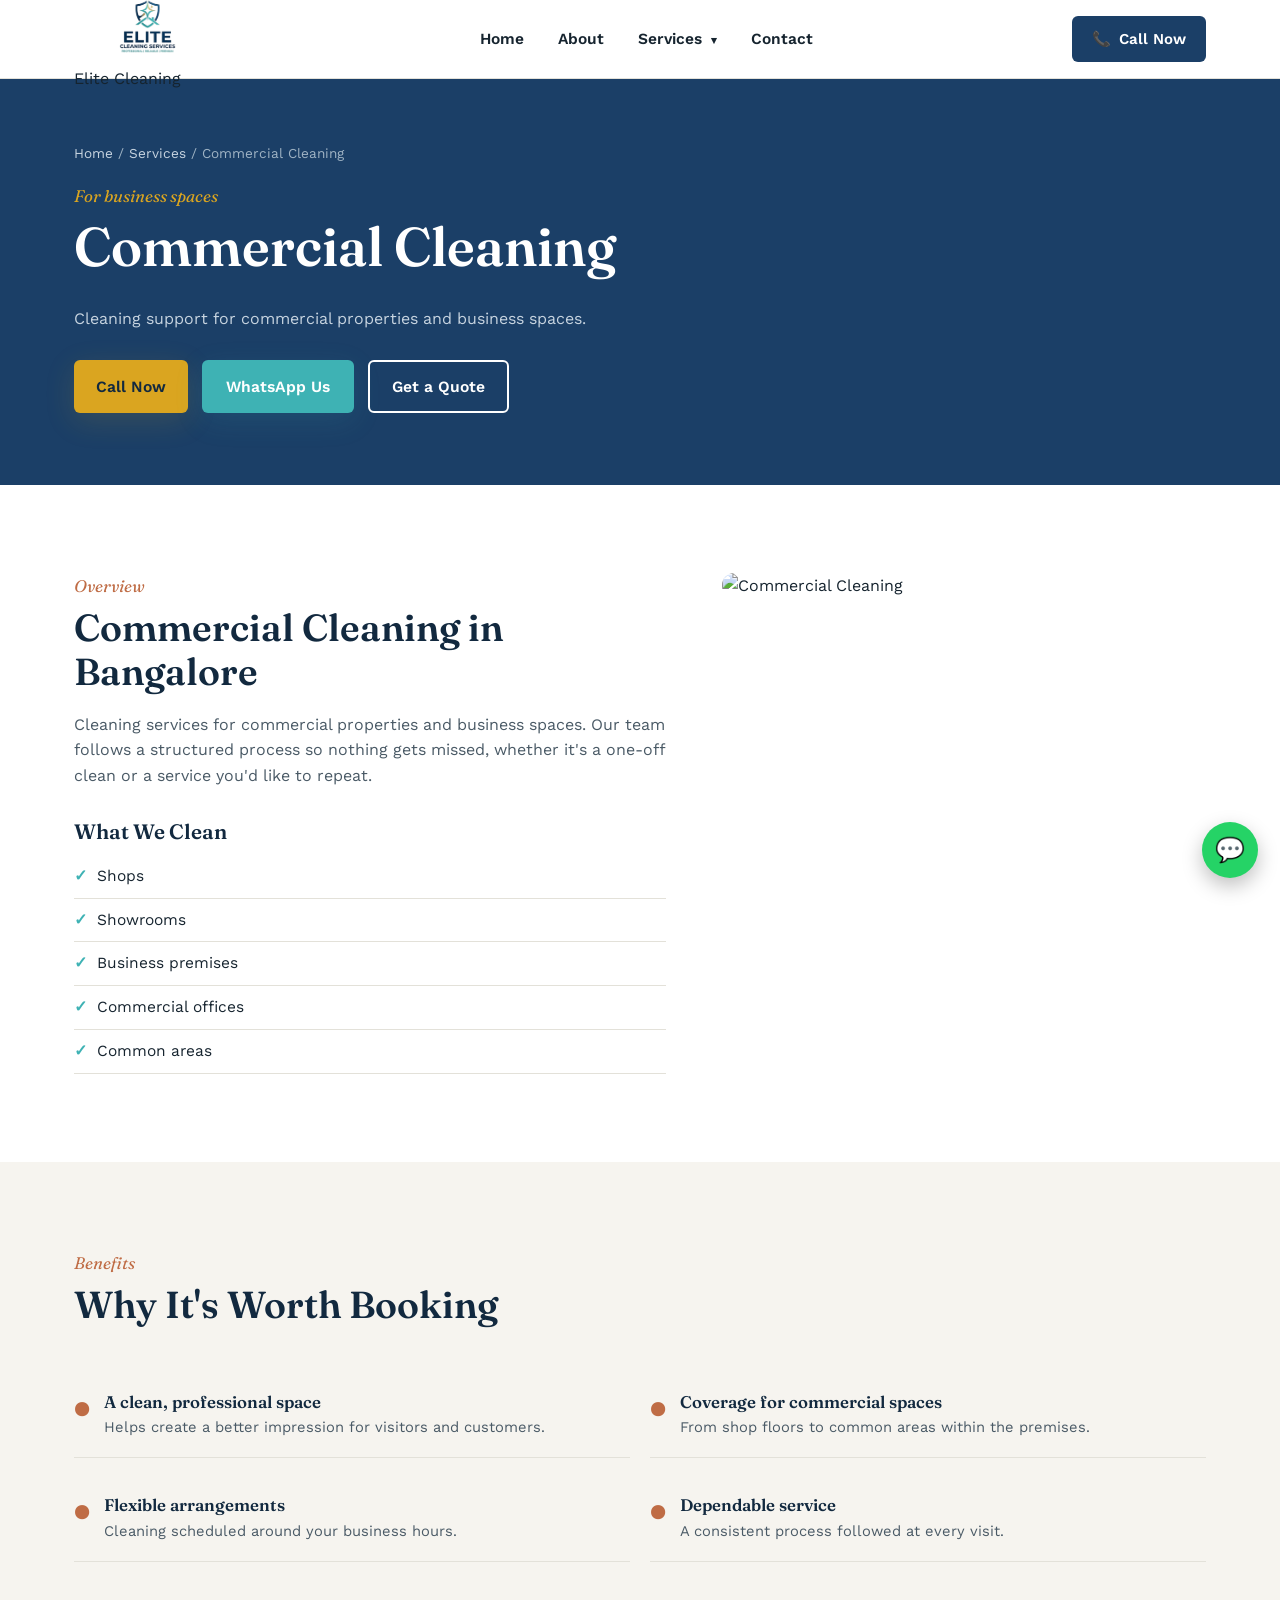
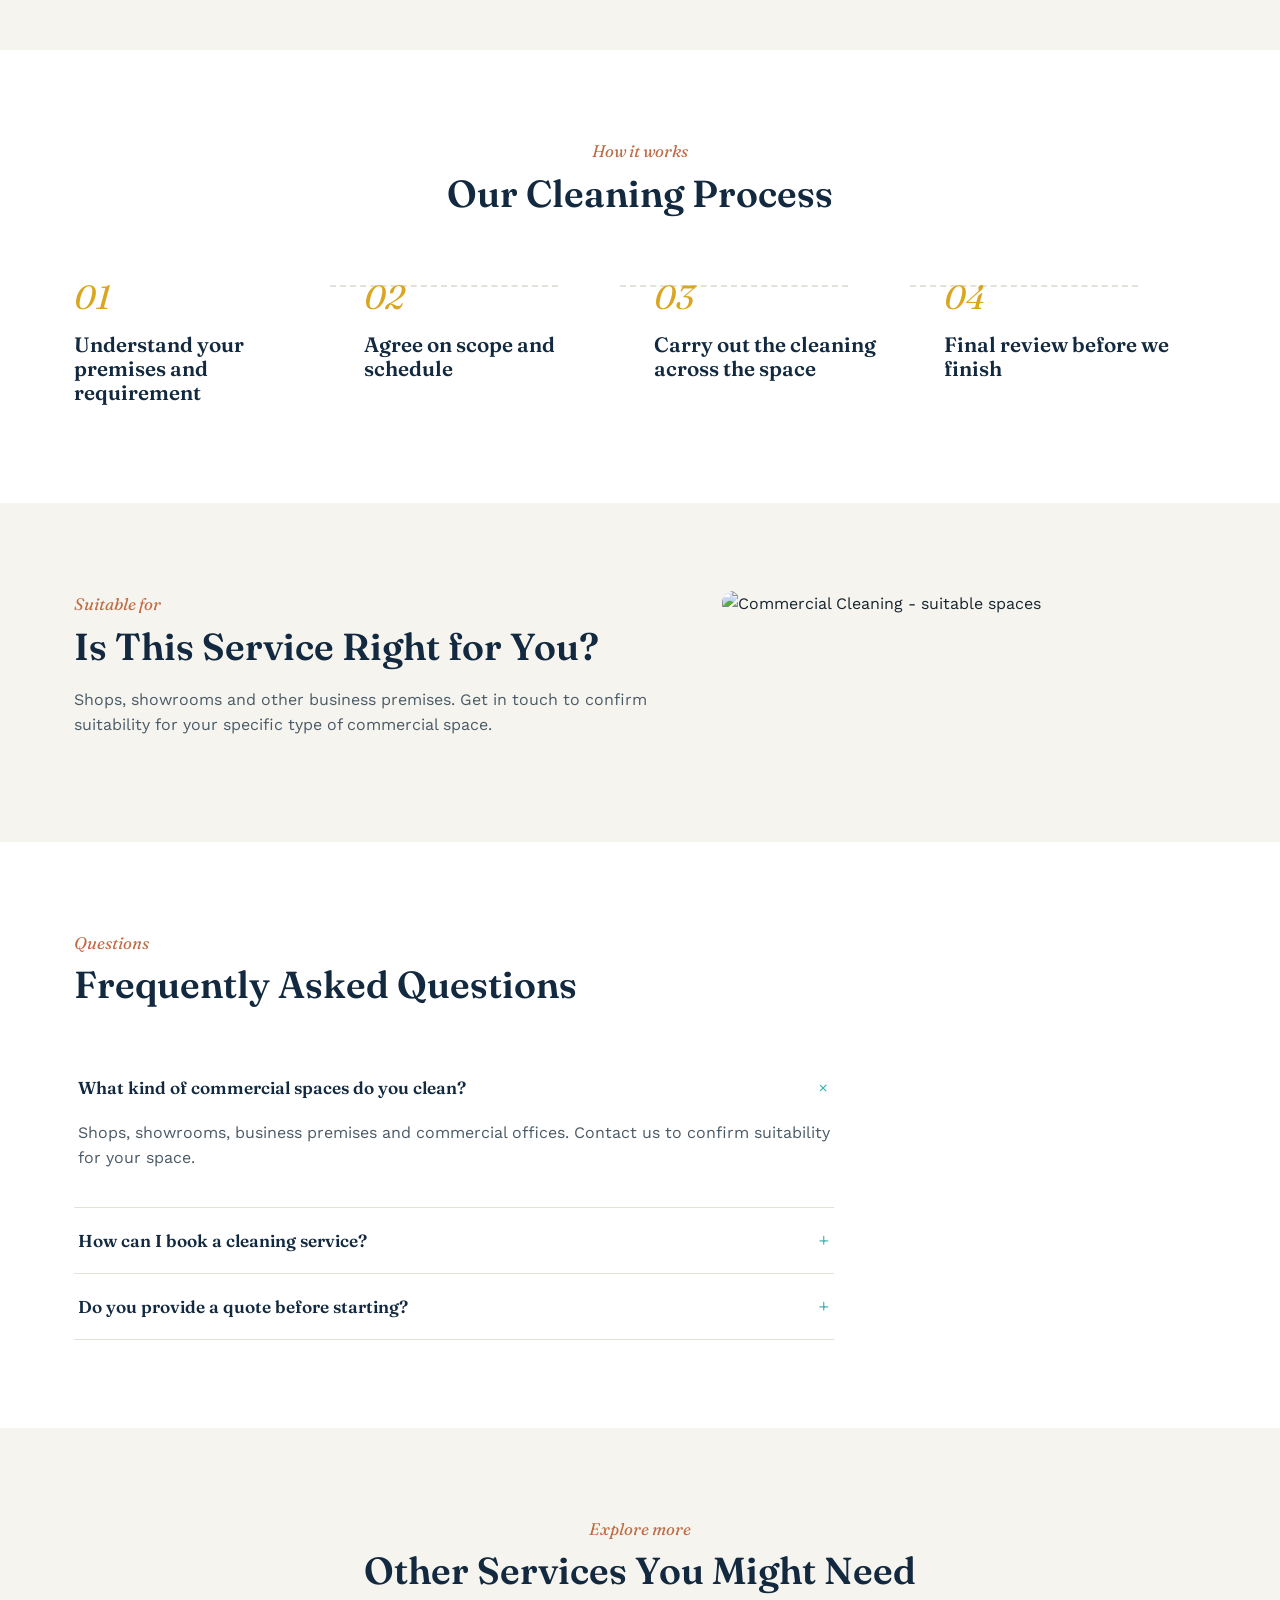
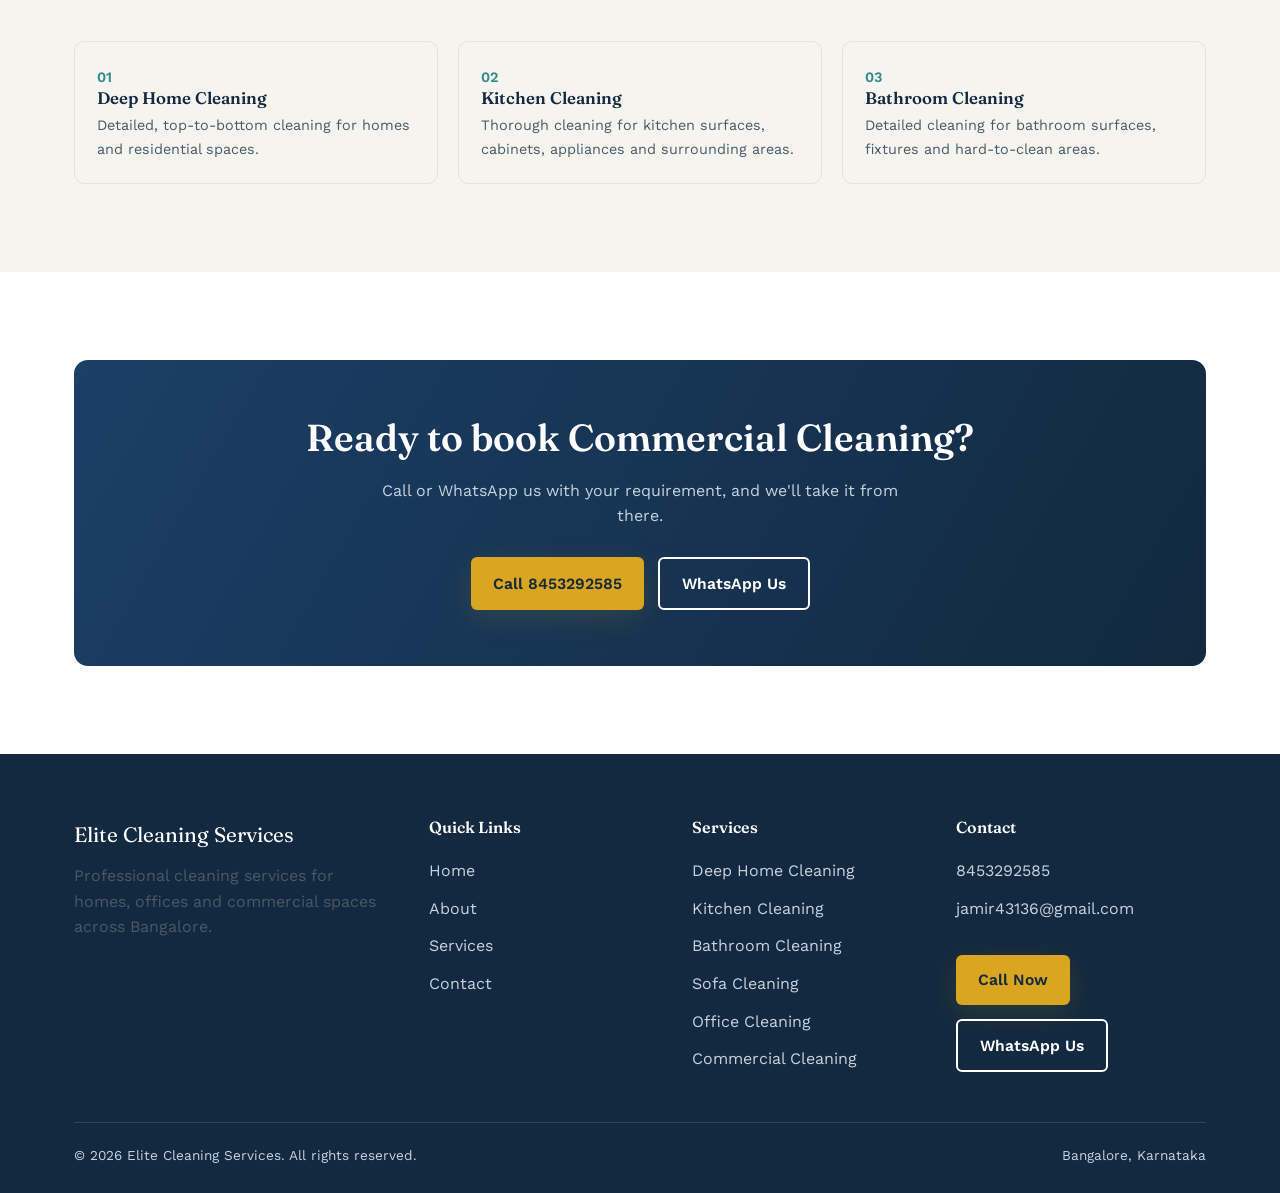
==== commercial-cleaning.html @ a2ab6a8f "Add Elite Cleaning Services website" ====
<!DOCTYPE html>
<html lang="en">
<head>
<meta charset="UTF-8">
  <meta name="viewport" content="width=device-width, initial-scale=1.0">
  <title>Commercial Cleaning in Bangalore | Elite Cleaning Services</title>
  <meta name="description" content="Cleaning services for commercial properties and business spaces. Professional commercial cleaning across Bangalore from Elite Cleaning Services. Call or WhatsApp for a quote.">
  <link rel="canonical" href="https://www.elitecleaningservices.in/commercial-cleaning.html">
  <meta property="og:title" content="Commercial Cleaning in Bangalore | Elite Cleaning Services">
  <meta property="og:description" content="Cleaning services for commercial properties and business spaces. Professional commercial cleaning across Bangalore from Elite Cleaning Services. Call or WhatsApp for a quote.">
  <meta property="og:type" content="website">
  <meta property="og:url" content="https://www.elitecleaningservices.in/commercial-cleaning.html">
  <meta property="og:image" content="images/logo.png">
  <link rel="icon" href="images/logo.png">
  <link rel="preconnect" href="https://fonts.googleapis.com">
  <link rel="preconnect" href="https://fonts.gstatic.com" crossorigin>
  <link href="https://fonts.googleapis.com/css2?family=Fraunces:ital,wght@0,500;0,600;1,500&family=Work+Sans:wght@400;500;600;700&display=swap" rel="stylesheet">
  <link rel="stylesheet" href="css/style.css">
  <script type="application/ld+json">
  {
    "@context": "https://schema.org",
    "@type": "Service",
    "serviceType": "Commercial Cleaning",
    "provider": {
      "@type": "LocalBusiness",
      "name": "Elite Cleaning Services",
      "telephone": "+918453292585"
    },
    "areaServed": "Bangalore, Karnataka",
    "description": "Cleaning services for commercial properties and business spaces."
  }
  </script>
</head>
<body>
  <a href="#main" class="skip-link">Skip to content</a>
  <header class="site-header">
    <div class="container nav">
      <a href="index.html" class="nav-logo">
        <img src="images/logo.png" alt="Elite Cleaning Services logo">
        <span>Elite Cleaning</span>
      </a>
      <ul class="nav-links" id="navLinks">
        <li><a href="index.html">Home</a></li>
        <li><a href="about.html">About</a></li>
        <li class="has-dropdown">
          <a href="services.html">Services <span class="dropdown-caret">▾</span></a>
          <ul class="dropdown">
            <li><a href="deep-home-cleaning.html">Deep Home Cleaning</a></li>
            <li><a href="kitchen-cleaning.html">Kitchen Cleaning</a></li>
            <li><a href="bathroom-cleaning.html">Bathroom Cleaning</a></li>
            <li><a href="sofa-cleaning.html">Sofa Cleaning</a></li>
            <li><a href="office-cleaning.html">Office Cleaning</a></li>
            <li><a href="commercial-cleaning.html">Commercial Cleaning</a></li>
          </ul>
        </li>
        <li><a href="contact.html">Contact</a></li>
      </ul>
      <div class="nav-cta">
        <a href="tel:8453292585" class="nav-call"><span>📞</span> Call Now</a>
      </div>
      <button class="hamburger" id="hamburgerBtn" aria-label="Toggle menu" aria-expanded="false">
        <span></span><span></span><span></span>
      </button>
    </div>
  </header>
  <main id="main">
    <section class="service-hero">
      <div class="container">
        <div class="breadcrumb"><a href="index.html">Home</a> / <a href="services.html">Services</a> / Commercial Cleaning</div>
        <span class="eyebrow">For business spaces</span>
        <h1>Commercial Cleaning</h1>
        <p>Cleaning support for commercial properties and business spaces.</p>
        <div class="cta-row">
          <a href="tel:8453292585" class="btn btn-primary">Call Now</a>
          <a href="https://wa.me/918453292585?text=Hello%20Elite%20Cleaning%20Services%2C%20I%20would%20like%20to%20enquire%20about%20your%20cleaning%20services." class="btn btn-secondary" target="_blank" rel="noopener">WhatsApp Us</a>
          <a href="contact.html" class="btn btn-outline">Get a Quote</a>
        </div>
      </div>
    </section>

    <section class="section">
      <div class="container two-col">
      <div>
          <span class="eyebrow">Overview</span>
          <h2>Commercial Cleaning in Bangalore</h2>
          <p>Cleaning services for commercial properties and business spaces. Our team follows a structured process so nothing gets missed, whether it's a one-off clean or a service you'd like to repeat.</p>
          <h3 style="margin-top:32px;">What We Clean</h3>
          <ul class="check-list"><li>Shops</li><li>Showrooms</li><li>Business premises</li><li>Commercial offices</li><li>Common areas</li>
          </ul>
        </div>
        <div><img src="images/home/07.jpg" alt="Commercial Cleaning" class="page-hero-img" loading="lazy"></div>
      </div>
    </section>

    <section class="section section--cream">
      <div class="container">
        <div class="section-head">
          <span class="eyebrow">Benefits</span>
          <h2>Why It's Worth Booking</h2>
        </div>
        <div class="benefit-grid">
          <div class="benefit-item">
            <span class="icon">●</span>
            <div><h3 style="font-size:1.05rem;margin-bottom:4px;">A clean, professional space</h3><p style="margin:0;font-size:.92rem;">Helps create a better impression for visitors and customers.</p></div>
          </div>
          <div class="benefit-item">
            <span class="icon">●</span>
            <div><h3 style="font-size:1.05rem;margin-bottom:4px;">Coverage for commercial spaces</h3><p style="margin:0;font-size:.92rem;">From shop floors to common areas within the premises.</p></div>
          </div>
          <div class="benefit-item">
            <span class="icon">●</span>
            <div><h3 style="font-size:1.05rem;margin-bottom:4px;">Flexible arrangements</h3><p style="margin:0;font-size:.92rem;">Cleaning scheduled around your business hours.</p></div>
          </div>
          <div class="benefit-item">
            <span class="icon">●</span>
            <div><h3 style="font-size:1.05rem;margin-bottom:4px;">Dependable service</h3><p style="margin:0;font-size:.92rem;">A consistent process followed at every visit.</p></div>
          </div>
        </div>
      </div>
    </section>

    <section class="section">
      <div class="container">
        <div class="section-head center">
          <span class="eyebrow">How it works</span>
          <h2>Our Cleaning Process</h2>
        </div>
        <div class="process-row">
        <div class="process-step">
          <span class="step-num">01</span>
          <h3>Understand your premises and requirement</h3>
        </div>
        <div class="process-step">
          <span class="step-num">02</span>
          <h3>Agree on scope and schedule</h3>
        </div>
        <div class="process-step">
          <span class="step-num">03</span>
          <h3>Carry out the cleaning across the space</h3>
        </div>
        <div class="process-step">
          <span class="step-num">04</span>
          <h3>Final review before we finish</h3>
        </div>
        </div>
      </div>
    </section>

    <section class="section section--cream">
      <div class="container two-col">
        <div>
          <span class="eyebrow">Suitable for</span>
          <h2>Is This Service Right for You?</h2>
          <p>Shops, showrooms and other business premises. Get in touch to confirm suitability for your specific type of commercial space.</p>
        </div>
        <div><img src="images/home/07.jpg" alt="Commercial Cleaning - suitable spaces" class="page-hero-img" loading="lazy"></div>
      </div>
    </section>

    <section class="section">
      <div class="container">
        <div class="section-head">
          <span class="eyebrow">Questions</span>
          <h2>Frequently Asked Questions</h2>
        </div>
        <div class="faq">
        <div class="faq-item open">
          <button class="faq-q">What kind of commercial spaces do you clean? <span class="plus">+</span></button>
          <div class="faq-a"><p>Shops, showrooms, business premises and commercial offices. Contact us to confirm suitability for your space.</p></div>
        </div>
        <div class="faq-item">
          <button class="faq-q">How can I book a cleaning service? <span class="plus">+</span></button>
          <div class="faq-a"><p>Call us at 8453292585 or message us on WhatsApp with your requirement.</p></div>
        </div>
        <div class="faq-item">
          <button class="faq-q">Do you provide a quote before starting? <span class="plus">+</span></button>
          <div class="faq-a"><p>Yes — share your requirement and our team will get back to you with details.</p></div>
        </div>
      </div>
      </div>
    </section>

    <section class="section section--cream">
      <div class="container">
        <div class="section-head center">
          <span class="eyebrow">Explore more</span>
          <h2>Other Services You Might Need</h2>
        </div>
        <div class="related-services">
        <a href="deep-home-cleaning.html" class="related-card">
          <span>01</span>
          <h3>Deep Home Cleaning</h3>
          <p style="margin:0;font-size:.9rem;">Detailed, top-to-bottom cleaning for homes and residential spaces.</p>
        </a>
        <a href="kitchen-cleaning.html" class="related-card">
          <span>02</span>
          <h3>Kitchen Cleaning</h3>
          <p style="margin:0;font-size:.9rem;">Thorough cleaning for kitchen surfaces, cabinets, appliances and surrounding areas.</p>
        </a>
        <a href="bathroom-cleaning.html" class="related-card">
          <span>03</span>
          <h3>Bathroom Cleaning</h3>
          <p style="margin:0;font-size:.9rem;">Detailed cleaning for bathroom surfaces, fixtures and hard-to-clean areas.</p>
        </a>
        </div>
      </div>
    </section>

    <section class="section">
      <div class="container">
        <div class="cta-banner">
          <h2>Ready to book Commercial Cleaning?</h2>
          <p>Call or WhatsApp us with your requirement, and we'll take it from there.</p>
          <div class="cta-row">
            <a href="tel:8453292585" class="btn btn-primary">Call 8453292585</a>
            <a href="https://wa.me/918453292585?text=Hello%20Elite%20Cleaning%20Services%2C%20I%20would%20like%20to%20enquire%20about%20your%20cleaning%20services." class="btn btn-outline" target="_blank" rel="noopener">WhatsApp Us</a>
          </div>
        </div>
      </div>
    </section>

  </main>
  <footer class="site-footer">
    <div class="container">
      <div class="footer-grid">
        <div>
          <div class="footer-logo">Elite Cleaning Services</div>
          <p>Professional cleaning services for homes, offices and commercial spaces across Bangalore.</p>
        </div>
        <div>
          <h4>Quick Links</h4>
          <ul>
            <li><a href="index.html">Home</a></li>
            <li><a href="about.html">About</a></li>
            <li><a href="services.html">Services</a></li>
            <li><a href="contact.html">Contact</a></li>
          </ul>
        </div>
        <div>
          <h4>Services</h4>
          <ul>
            <li><a href="deep-home-cleaning.html">Deep Home Cleaning</a></li>
            <li><a href="kitchen-cleaning.html">Kitchen Cleaning</a></li>
            <li><a href="bathroom-cleaning.html">Bathroom Cleaning</a></li>
            <li><a href="sofa-cleaning.html">Sofa Cleaning</a></li>
            <li><a href="office-cleaning.html">Office Cleaning</a></li>
            <li><a href="commercial-cleaning.html">Commercial Cleaning</a></li>
          </ul>
        </div>
        <div>
          <h4>Contact</h4>
          <ul>
            <li><a href="tel:8453292585">8453292585</a></li>
            <li><a href="mailto:jamir43136@gmail.com">jamir43136@gmail.com</a></li>
          </ul>
          <div class="cta-row">
            <a href="tel:8453292585" class="btn btn-primary">Call Now</a>
            <a href="https://wa.me/918453292585?text=Hello%20Elite%20Cleaning%20Services%2C%20I%20would%20like%20to%20enquire%20about%20your%20cleaning%20services." class="btn btn-outline" target="_blank" rel="noopener">WhatsApp Us</a>
          </div>
        </div>
      </div>
      <div class="footer-bottom">
        <span>&copy; 2026 Elite Cleaning Services. All rights reserved.</span>
        <span>Bangalore, Karnataka</span>
      </div>
    </div>
  </footer>
  <div class="enquiry-overlay" id="enquiryPopup">
    <div class="enquiry-modal">
      <button class="close-modal" aria-label="Close">&times;</button>
      <h3>Need Professional Cleaning?</h3>
      <p>Contact Elite Cleaning Services today.</p>
      <div class="cta-row">
        <a href="tel:8453292585" class="btn btn-primary">Call Now</a>
        <a href="https://wa.me/918453292585?text=Hello%20Elite%20Cleaning%20Services%2C%20I%20would%20like%20to%20enquire%20about%20your%20cleaning%20services." class="btn btn-secondary" target="_blank" rel="noopener">WhatsApp Us</a>
      </div>
    </div>
  </div>
  <a href="https://wa.me/918453292585?text=Hello%20Elite%20Cleaning%20Services%2C%20I%20would%20like%20to%20enquire%20about%20your%20cleaning%20services." class="fab-whatsapp" target="_blank" rel="noopener" aria-label="Chat on WhatsApp">💬</a>
  <div class="mobile-cta-bar">
    <a href="tel:8453292585" class="call">📞 Call Now</a>
    <a href="https://wa.me/918453292585?text=Hello%20Elite%20Cleaning%20Services%2C%20I%20would%20like%20to%20enquire%20about%20your%20cleaning%20services." class="wa" target="_blank" rel="noopener">💬 WhatsApp</a>
  </div>
  <script src="js/script.js" defer></script>
</body>
</html>
---- css/style.css ----
/* ==========================================================================
   Elite Cleaning Services — Design System
   ========================================================================== */

:root{
  --navy:        #1B3F67;
  --navy-deep:   #12293F;
  --teal:        #3EB2B4;
  --teal-deep:   #2E8B8D;
  --gold:        #DAA520;
  --terracotta:  #BF6C45;
  --cream:       #F6F4EF;
  --white:       #FFFFFF;
  --ink:         #16242F;
  --ink-soft:    #4A5A66;
  --line:        #E3E1D9;

  --font-display: 'Fraunces', Georgia, serif;
  --font-body: 'Work Sans', -apple-system, BlinkMacSystemFont, sans-serif;

  --container: 1180px;
  --radius: 6px;
  --shadow: 0 12px 28px -12px rgba(18,41,63,0.22);
}

*,*::before,*::after{ box-sizing:border-box; }
html{ scroll-behavior:smooth; }
body{
  margin:0;
  font-family:var(--font-body);
  color:var(--ink);
  background:var(--white);
  line-height:1.6;
  font-size:16px;
  -webkit-font-smoothing:antialiased;
}
img{ max-width:100%; display:block; }
a{ color:inherit; text-decoration:none; }
ul{ margin:0; padding:0; list-style:none; }
button{ font-family:inherit; cursor:pointer; }

h1,h2,h3,h4{
  font-family:var(--font-display);
  color:var(--navy-deep);
  line-height:1.15;
  margin:0 0 .5em;
  font-weight:600;
}
h1{ font-size:clamp(2.1rem, 4.4vw, 3.4rem); }
h2{ font-size:clamp(1.7rem, 3vw, 2.35rem); }
h3{ font-size:1.3rem; }
p{ margin:0 0 1em; color:var(--ink-soft); }

.container{ max-width:var(--container); margin:0 auto; padding:0 24px; }
.section{ padding:88px 0; }
.section--tight{ padding:56px 0; }
.section--cream{ background:var(--cream); }
.section--navy{ background:var(--navy); color:var(--white); }
.section--navy h2, .section--navy h3{ color:var(--white); }
.section--navy p{ color:#C7D4E0; }

.eyebrow{
  display:inline-block;
  color:var(--terracotta);
  font-family:var(--font-display);
  font-style:italic;
  font-size:1.05rem;
  margin-bottom:.4em;
}

.section-head{ max-width:640px; margin-bottom:48px; }
.section-head.center{ margin-left:auto; margin-right:auto; text-align:center; }

/* Buttons */
.btn{
  display:inline-flex; align-items:center; justify-content:center; gap:8px;
  padding:14px 28px;
  border-radius:var(--radius);
  font-weight:600;
  font-size:.98rem;
  border:2px solid transparent;
  transition:transform .18s ease, background .18s ease, border-color .18s ease, color .18s ease;
}
.btn:active{ transform:translateY(1px); }
.btn-primary{ background:var(--gold); color:var(--navy-deep); }
.btn-primary:hover{ background:#c6941c; }
.btn-secondary{ background:var(--teal); color:var(--white); }
.btn-secondary:hover{ background:var(--teal-deep); }
.btn-outline{ background:transparent; border-color:var(--white); color:var(--white); }
.btn-outline:hover{ background:rgba(255,255,255,.12); }
.btn-outline-navy{ background:transparent; border-color:var(--navy); color:var(--navy); }
.btn-outline-navy:hover{ background:var(--navy); color:var(--white); }
.btn-ghost{ background:transparent; color:var(--navy); text-decoration:underline; text-underline-offset:4px; padding:14px 6px; }

.cta-row{ display:flex; flex-wrap:wrap; gap:14px; margin-top:28px; }

/* ==========================================================================
   Header / Nav
   ========================================================================== */
.site-header{
  position:sticky; top:0; z-index:500;
  background:rgba(255,255,255,.96);
  backdrop-filter:blur(6px);
  border-bottom:1px solid var(--line);
}
.nav{
  display:flex; align-items:center; justify-content:space-between;
  height:78px;
}
.nav-logo img{ height: 80px; width:auto; }
.nav-links{ display:flex; align-items:center; gap:34px; }
.nav-links > li > a{
  font-weight:600; font-size:.97rem; color:var(--ink); position:relative; padding:8px 0;
}
.nav-links > li > a:hover{ color:var(--teal-deep); }
.nav-cta{ display:flex; align-items:center; gap:12px; }
.nav-call{
  display:flex; align-items:center; gap:8px;
  background:var(--navy); color:var(--white);
  padding:11px 20px; border-radius:var(--radius); font-weight:600; font-size:.94rem;
  transition:background .18s ease;
}
.nav-call:hover{ background:var(--navy-deep); }

.has-dropdown{ position:relative; }
.dropdown{
  position:absolute; top:100%; left:-14px; min-width:250px;
  background:var(--white); border:1px solid var(--line); border-radius:var(--radius);
  box-shadow:var(--shadow);
  padding:8px; margin-top:14px;
  opacity:0; visibility:hidden; transform:translateY(6px);
  transition:opacity .16s ease, transform .16s ease, visibility .16s ease;
}
.has-dropdown:hover .dropdown,
.has-dropdown:focus-within .dropdown{ opacity:1; visibility:visible; transform:translateY(0); }
.dropdown li a{ display:block; padding:10px 14px; border-radius:4px; font-weight:500; font-size:.94rem; color:var(--ink); }
.dropdown li a:hover{ background:var(--cream); color:var(--teal-deep); }
.dropdown-caret{ font-size:.7em; margin-left:4px; }

.hamburger{ display:none; flex-direction:column; gap:5px; background:none; border:none; padding:6px; }
.hamburger span{ width:26px; height:2px; background:var(--navy-deep); display:block; transition:transform .2s ease, opacity .2s ease; }
.hamburger.open span:nth-child(1){ transform:translateY(7px) rotate(45deg); }
.hamburger.open span:nth-child(2){ opacity:0; }
.hamburger.open span:nth-child(3){ transform:translateY(-7px) rotate(-45deg); }

@media (max-width:960px){
  .nav-links{
    position:fixed; top:78px; left:0; right:0; bottom:0;
    background:var(--white); flex-direction:column; align-items:stretch;
    gap:0; padding:12px 24px 100px; overflow-y:auto;
    transform:translateX(100%); transition:transform .25s ease;
  }
  .nav-links.open{ transform:translateX(0); }
  .nav-links > li{ border-bottom:1px solid var(--line); }
  .nav-links > li > a{ display:block; padding:16px 0; }
  .nav-cta .btn-primary{ display:none; }
  .has-dropdown .dropdown{
    position:static; opacity:1; visibility:visible; transform:none;
    box-shadow:none; border:none; margin:0 0 8px; padding:0 0 0 12px;
    max-height:0; overflow:hidden; transition:max-height .25s ease;
  }
  .has-dropdown.submenu-open .dropdown{ max-height:400px; }
  .hamburger{ display:flex; }
}

/* ==========================================================================
   Hero
   ========================================================================== */
.hero{
  padding:0; background:var(--cream);
}
.hero-inner{
  max-width:var(--container);
  margin:0 auto;
  display:grid;
  grid-template-columns:1fr 1fr;
  align-items:center;
  gap:56px;
  padding:76px 24px 84px;
  background:transparent;
  position:relative;
  overflow:visible;
}
.hero-left{ padding-right:8px; }
.hero-left h1{ margin-bottom:.28em; font-size:clamp(2.6rem, 5.2vw, 4rem); letter-spacing:-0.6px; }
.hero-left .lead{ font-size:1.15rem; max-width:560px; color:var(--ink-soft); }
.hero-right{ display:flex; flex-direction:column; gap:18px; align-items:stretch; }
.hero-media{
  position:relative; border-radius:12px; overflow:hidden;
  aspect-ratio:4/3; background:linear-gradient(135deg,var(--teal) 0%, var(--navy) 100%);
  box-shadow:var(--shadow); display:block;
}
.hero-media .img-placeholder{ color:var(--white); }
.hero-badge{
  position:absolute; left:24px; bottom:24px;
  background:var(--white); border-radius:var(--radius);
  padding:14px 18px; box-shadow:var(--shadow);
  display:flex; align-items:center; gap:12px; font-weight:600; font-size:.92rem;
}
.hero-media::after{ content:''; position:absolute; inset:0; background:linear-gradient(180deg, rgba(18,41,63,0.08) 0%, rgba(62,178,180,0.06) 100%); mix-blend-mode:overlay; pointer-events:none; }
.hero-media .hero-img{ width:100%; height:100%; object-fit:cover; display:block; }

.hero-stats{ display:flex; gap:12px; }
.hero-stats .stat{ background:var(--white); border:1px solid var(--line); padding:12px 14px; border-radius:8px; box-shadow:var(--shadow); display:flex; flex-direction:column; gap:4px; }
.hero-stats .stat strong{ color:var(--navy-deep); font-size:.96rem; }
.hero-stats .stat span{ color:var(--ink-soft); font-size:.9rem; }

/* Premium enhancements */
.hero-inner{ position:relative; overflow:visible; }
.hero-media{ border-radius:16px; overflow:hidden; min-height:320px; }
.hero-media::after{ content:''; position:absolute; inset:0; background:linear-gradient(180deg, rgba(18,41,63,0.08) 0%, rgba(62,178,180,0.06) 100%); mix-blend-mode:overlay; pointer-events:none; }
.hero-deco{ display:block; width:100%; height:48px; margin-top:-2px; }

.hero-left .eyebrow{ display:inline-block; background:linear-gradient(90deg, rgba(62,178,180,0.08), rgba(218,165,32,0.06)); padding:6px 10px; border-radius:6px; }
.cta-row .btn{ padding:12px 22px; }
.btn-primary{ box-shadow:0 8px 30px rgba(218,165,32,0.15); border:none; }
.btn-secondary{ box-shadow:0 8px 30px rgba(62,178,180,0.12); }
.btn-outline-navy{ border-width:2px; }

/* Slightly elevate hero copy */
.hero-left{ transform:none; }

@media (max-width:860px){
  .hero-left{ transform:none; }
  .hero-deco{ display:none; }
}

@media (max-width:860px){
  .hero-inner{
    max-width:var(--container);
    margin:0 auto;
    grid-template-columns:1fr;
    padding:44px 24px 56px;
    background:var(--cream);
    border-radius:12px;
  }
  .hero-right{ order:2; }
  .hero-left{ order:1; }
  .hero-media{ min-height:220px; border-radius:10px; }
  .hero-media .hero-img{ object-position:center top; }
}

/* Image placeholder */
.img-placeholder{
  width:100%; height:100%; min-height:180px;
  display:flex; align-items:center; justify-content:center; text-align:center;
  background:var(--cream); color:var(--ink-soft);
  border:1px dashed #C7C2B4; border-radius:8px;
  font-size:.82rem; padding:18px; line-height:1.5;
}

/* ==========================================================================
   Service cards
   ========================================================================== */
.service-grid{
  display:grid; grid-template-columns:repeat(4,1fr); gap:24px;
}
.service-card{
  grid-column:span 1;
  background:var(--white); border:1px solid var(--line); border-radius:10px;
  overflow:hidden; display:flex; flex-direction:column;
  transition:box-shadow .2s ease, transform .2s ease;
}
.service-card:hover{ box-shadow:var(--shadow); transform:translateY(-3px); }
.service-card.priority{ grid-column:span 2; }
.service-card .thumb{ aspect-ratio:16/10; overflow:hidden; }
.service-card .thumb img{ width:100%; height:100%; object-fit:cover; display:block; }

/* Page-specific hero images */
.page-hero-img{ width:100%; height:100%; object-fit:cover; display:block; border-radius:12px; }
.service-card .body{ padding:22px 22px 24px; flex:1; display:flex; flex-direction:column; }
.service-num{ font-family:var(--font-display); color:var(--terracotta); font-size:1rem; font-style:italic; margin-bottom:6px; }
.service-card h3{ margin-bottom:.35em; }
.service-card p{ flex:1; font-size:.95rem; }
.service-card .btn-ghost{ align-self:flex-start; margin-top:6px; }

@media (max-width:960px){
  .service-grid{ grid-template-columns:repeat(2,1fr); }
  .service-card.priority{ grid-column:span 2; }
}
@media (max-width:600px){
  .service-grid{ grid-template-columns:1fr; }
  .service-card.priority{ grid-column:span 1; }
}

/* ==========================================================================
   Why choose us
   ========================================================================== */
.feature-grid{ display:grid; grid-template-columns:repeat(3,1fr); gap:28px; }
.feature-card{ padding:28px; border-radius:10px; background:var(--white); border:1px solid var(--line); }
.feature-card .icon{
  width:46px; height:46px; border-radius:9px; background:var(--teal); color:var(--white);
  display:flex; align-items:center; justify-content:center; margin-bottom:16px; font-size:1.2rem;
}
@media (max-width:860px){ .feature-grid{ grid-template-columns:1fr 1fr; } }
@media (max-width:560px){ .feature-grid{ grid-template-columns:1fr; } }

/* ==========================================================================
   Process / How it works
   ========================================================================== */
.process-row{ display:grid; grid-template-columns:repeat(4,1fr); gap:28px; counter-reset:step; }
.process-step{ position:relative; padding-top:8px; }
.process-step .step-num{
  font-family:var(--font-display); font-size:2.1rem; color:var(--gold); font-style:italic; display:block; margin-bottom:8px;
}
.process-step:not(:last-child)::after{
  content:''; position:absolute; top:22px; left:calc(100% - 6px); width:calc(100% - 34px);
  border-top:2px dashed var(--line);
}
@media (max-width:860px){
  .process-row{ grid-template-columns:1fr 1fr; }
  .process-step:not(:last-child)::after{ display:none; }
}
@media (max-width:560px){ .process-row{ grid-template-columns:1fr; } }

/* ==========================================================================
   Before / After
   ========================================================================== */
.ba-grid{ display:grid; grid-template-columns:1fr 1fr; gap:20px; }
.ba-item{ position:relative; overflow:hidden; border-radius:10px; }
.ba-item img{ width:100%; height:100%; object-fit:cover; display:block; aspect-ratio:4/3; }
.ba-tag{
  position:absolute; top:14px; left:14px; background:var(--navy); color:var(--white);
  padding:6px 14px; border-radius:20px; font-size:.8rem; font-weight:600; letter-spacing:.02em;
}
.ba-item.after .ba-tag{ background:var(--terracotta); }
@media (max-width:640px){ .ba-grid{ grid-template-columns:1fr; } }

/* ==========================================================================
   CTA banner
   ========================================================================== */
.cta-banner{
  background:linear-gradient(120deg, var(--navy) 0%, var(--navy-deep) 100%);
  color:var(--white); border-radius:14px; padding:56px; text-align:center;
}
.cta-banner h2{ color:var(--white); }
.cta-banner p{ color:#C7D4E0; max-width:520px; margin-left:auto; margin-right:auto; }
.cta-banner .cta-row{ justify-content:center; }

/* ==========================================================================
   Contact preview / details
   ========================================================================== */
.contact-grid{ display:grid; grid-template-columns:repeat(3,1fr); gap:20px; }
.contact-tile{
  background:var(--white); border:1px solid var(--line); border-radius:10px; padding:26px;
  display:flex; flex-direction:column; gap:10px;
}
.contact-tile a{ font-weight:600; color:var(--teal-deep); font-size:1.05rem; }
@media (max-width:760px){ .contact-grid{ grid-template-columns:1fr; } }

/* ==========================================================================
   FAQ accordion
   ========================================================================== */
.faq{ max-width:760px; }
.faq-item{ border-bottom:1px solid var(--line); }
.faq-q{
  width:100%; text-align:left; background:none; border:none; padding:20px 4px;
  display:flex; align-items:center; justify-content:space-between; gap:16px;
  font-family:var(--font-display); font-size:1.08rem; color:var(--navy-deep); font-weight:600;
}
.faq-q .plus{ font-size:1.3rem; color:var(--teal); transition:transform .2s ease; flex-shrink:0; }
.faq-item.open .faq-q .plus{ transform:rotate(45deg); }
.faq-a{ max-height:0; overflow:hidden; transition:max-height .25s ease; }
.faq-item.open .faq-a{ max-height:300px; }
.faq-a p{ padding:0 4px 20px; }

/* ==========================================================================
   Service page specific
   ========================================================================== */
.service-hero{
  background:var(--navy); color:var(--white);
  padding:64px 0 72px;
}
.service-hero .eyebrow{ color:var(--gold); }
.service-hero h1{ color:var(--white); }
.service-hero p{ color:#C7D4E0; max-width:560px; }
.breadcrumb{ font-size:.85rem; color:#9FB3C4; margin-bottom:18px; }
.breadcrumb a{ color:#C7D4E0; }
.breadcrumb a:hover{ color:var(--white); }

.two-col{ display:grid; grid-template-columns:1.1fr .9fr; gap:56px; align-items:start; }
@media (max-width:860px){ .two-col{ grid-template-columns:1fr; } }

.check-list li{ display:flex; gap:10px; padding:9px 0; border-bottom:1px solid var(--line); font-size:.97rem; }
.check-list li::before{ content:'✓'; color:var(--teal); font-weight:700; flex-shrink:0; }

.benefit-grid{ display:grid; grid-template-columns:repeat(2,1fr); gap:20px; }
@media (max-width:640px){ .benefit-grid{ grid-template-columns:1fr; } }
.benefit-item{ display:flex; gap:14px; padding:18px 0; border-bottom:1px solid var(--line); }
.benefit-item .icon{ color:var(--terracotta); font-size:1.3rem; flex-shrink:0; }

.related-services{ display:grid; grid-template-columns:repeat(3,1fr); gap:20px; }
@media (max-width:760px){ .related-services{ grid-template-columns:1fr; } }
.related-card{ border:1px solid var(--line); border-radius:10px; padding:22px; transition:box-shadow .2s ease; }
.related-card:hover{ box-shadow:var(--shadow); }
.related-card h3{ font-size:1.05rem; margin-bottom:6px; }
.related-card span{ color:var(--teal-deep); font-weight:600; font-size:.9rem; }

/* ==========================================================================
   Contact page / form
   ========================================================================== */
.contact-layout{ display:grid; grid-template-columns:.9fr 1.1fr; gap:56px; align-items:start; }
@media (max-width:900px){ .contact-layout{ grid-template-columns:1fr; } }
.contact-form{ background:var(--white); border:1px solid var(--line); border-radius:12px; padding:32px; }
.form-row{ display:grid; grid-template-columns:1fr 1fr; gap:16px; }
@media (max-width:560px){ .form-row{ grid-template-columns:1fr; } }
.field{ margin-bottom:18px; }
.field label{ display:block; font-weight:600; font-size:.9rem; margin-bottom:6px; color:var(--navy-deep); }
.field input, .field select, .field textarea{
  width:100%; padding:12px 14px; border:1px solid var(--line); border-radius:6px;
  font-family:inherit; font-size:.96rem; background:var(--cream);
  transition:border-color .18s ease;
}
.field input:focus, .field select:focus, .field textarea:focus{ outline:none; border-color:var(--teal); }
.field .error-msg{ color:#B23A3A; font-size:.82rem; margin-top:4px; display:none; }
.field.invalid input, .field.invalid select, .field.invalid textarea{ border-color:#B23A3A; }
.field.invalid .error-msg{ display:block; }
.form-status{ margin-top:14px; font-weight:600; display:none; }
.form-status.show{ display:block; }

/* ==========================================================================
   Footer
   ========================================================================== */
.site-footer{ background:var(--navy-deep); color:#C7D4E0; padding:64px 0 26px; }
.footer-grid{ display:grid; grid-template-columns:1.4fr 1fr 1fr 1.1fr; gap:36px; margin-bottom:44px; }
.footer-grid h4{ color:var(--white); font-size:1rem; margin-bottom:16px; }
.footer-grid ul li{ padding:6px 0; }
.footer-grid ul li a:hover{ color:var(--white); }
.footer-logo{ font-family:var(--font-display); font-size:1.3rem; color:var(--white); margin-bottom:12px; }
.footer-bottom{ border-top:1px solid rgba(255,255,255,.12); padding-top:22px; font-size:.85rem; display:flex; justify-content:space-between; flex-wrap:wrap; gap:10px; }
@media (max-width:860px){ .footer-grid{ grid-template-columns:1fr 1fr; } }
@media (max-width:520px){ .footer-grid{ grid-template-columns:1fr; } }

/* ==========================================================================
   Floating WhatsApp + mobile CTA bar
   ========================================================================== */
.fab-whatsapp{
  position:fixed; right:22px; bottom:22px; z-index:600;
  width:56px; height:56px; border-radius:50%;
  background:#25D366; color:var(--white);
  display:flex; align-items:center; justify-content:center;
  box-shadow:0 8px 20px rgba(0,0,0,.25); font-size:1.5rem;
}
.mobile-cta-bar{
  display:none; position:fixed; left:0; right:0; bottom:0; z-index:600;
  grid-template-columns:1fr 1fr; box-shadow:0 -6px 18px rgba(0,0,0,.14);
}
.mobile-cta-bar a{
  display:flex; align-items:center; justify-content:center; gap:8px;
  padding:16px; font-weight:700; font-size:.95rem;
}
.mobile-cta-bar .call{ background:var(--navy); color:var(--white); }
.mobile-cta-bar .wa{ background:#25D366; color:var(--white); }
@media (max-width:760px){
  .mobile-cta-bar{ display:grid; }
  .fab-whatsapp{ bottom:82px; }
  body{ padding-bottom:58px; }
}

/* ==========================================================================
   Enquiry popup
   ========================================================================== */
.enquiry-overlay{
  position:fixed; inset:0; background:rgba(18,41,63,.55); z-index:900;
  display:none; align-items:center; justify-content:center; padding:20px;
}
.enquiry-overlay.show{ display:flex; }
.enquiry-modal{
  background:var(--white); border-radius:12px; max-width:400px; width:100%;
  padding:34px; text-align:center; position:relative; box-shadow:0 24px 60px rgba(0,0,0,.3);
}
.enquiry-modal .close-modal{
  position:absolute; top:14px; right:14px; background:none; border:none; font-size:1.3rem; color:var(--ink-soft);
}
.enquiry-modal h3{ margin-bottom:8px; }
.enquiry-modal .cta-row{ justify-content:center; margin-top:22px; }

/* Skip link / accessibility */
.skip-link{
  position:absolute; left:-999px; top:0; background:var(--navy); color:var(--white);
  padding:10px 16px; z-index:1000;
}
.skip-link:focus{ left:12px; top:12px; }
:focus-visible{ outline:3px solid var(--teal); outline-offset:2px; }

@media (prefers-reduced-motion:reduce){
  *{ animation:none !important; transition:none !important; scroll-behavior:auto !important; }
}
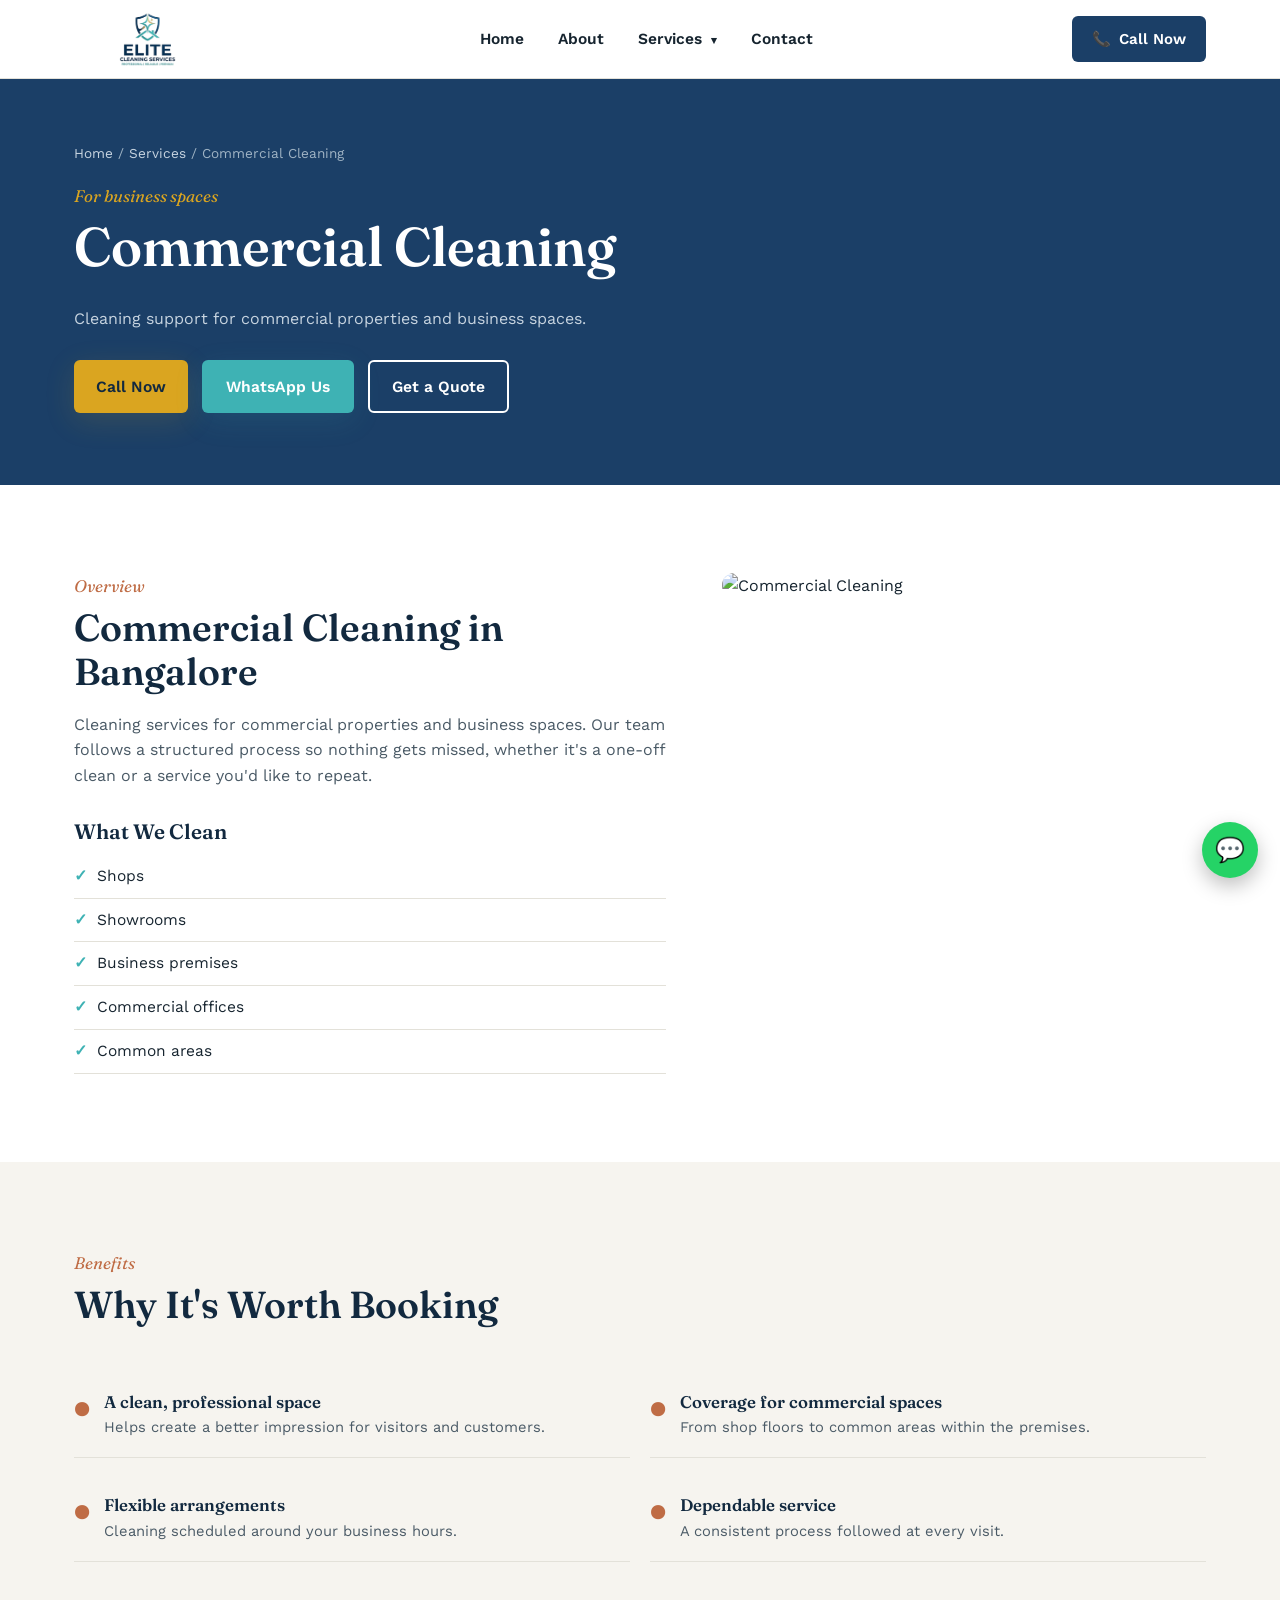
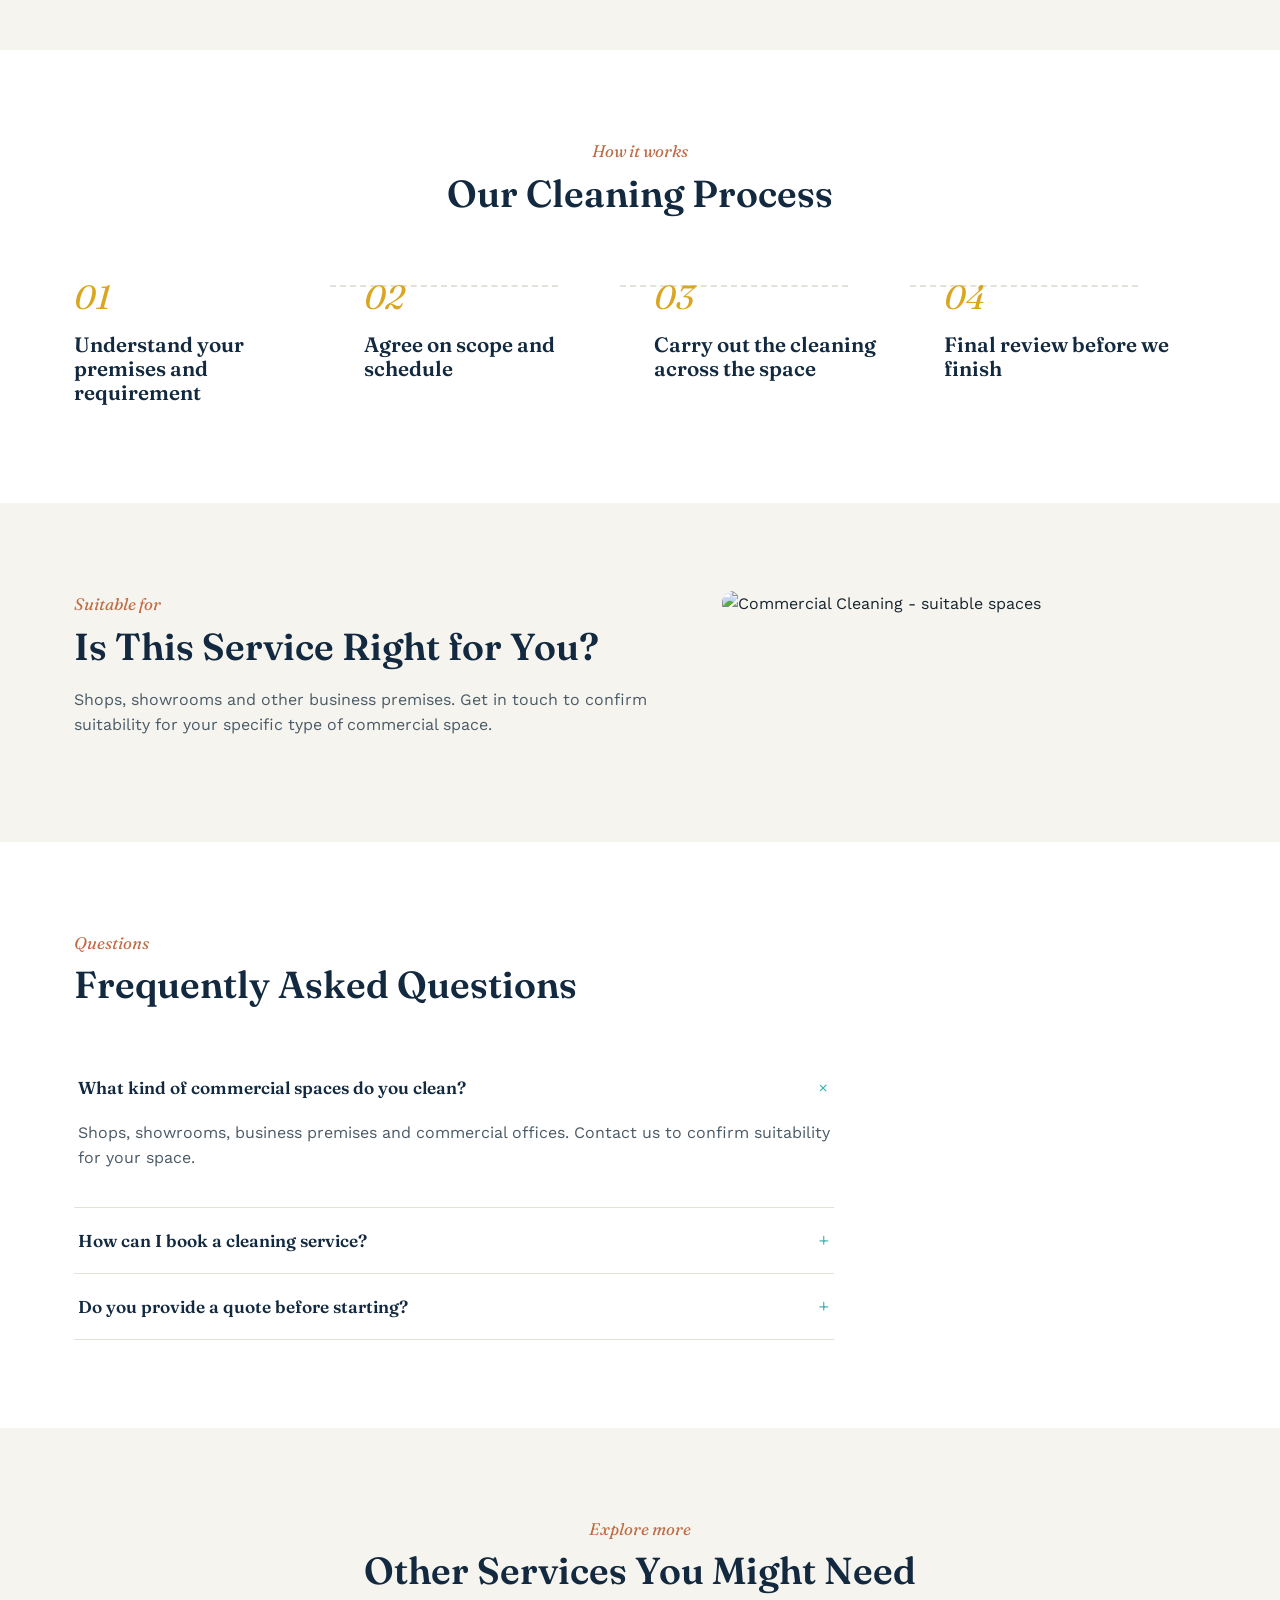
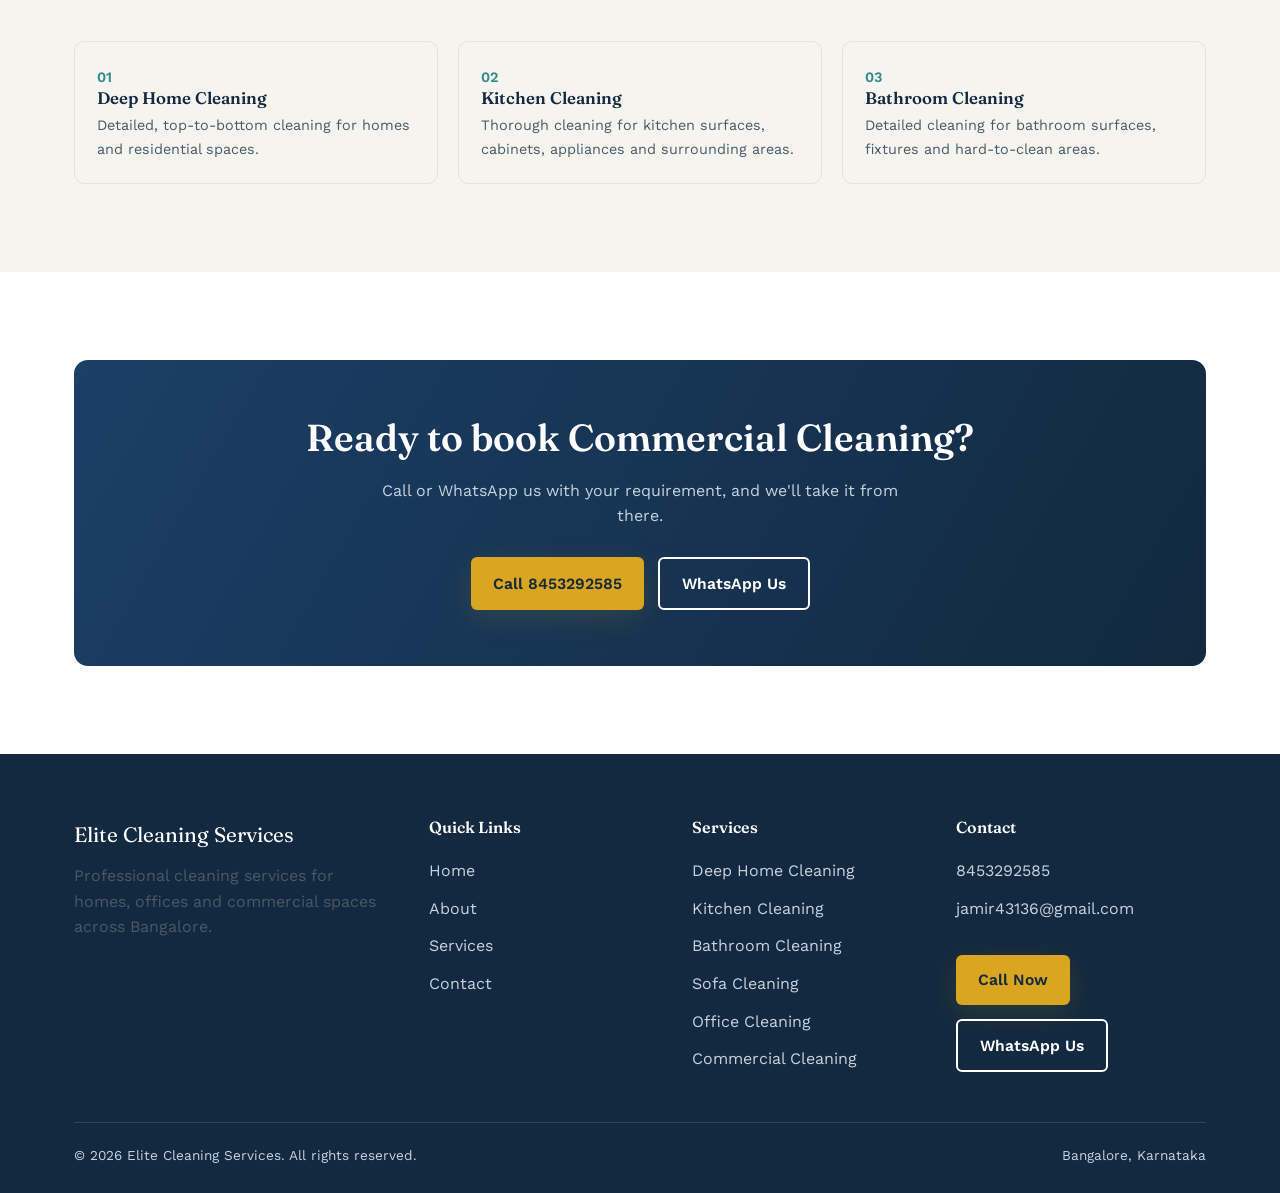
==== commit fd7c176f: "Add images Elite Cleaning Services website" ====
--- a/commercial-cleaning.html
+++ b/commercial-cleaning.html
@@ -37,7 +37,6 @@
     <div class="container nav">
       <a href="index.html" class="nav-logo">
         <img src="images/logo.png" alt="Elite Cleaning Services logo">
-        <span>Elite Cleaning</span>
       </a>
       <ul class="nav-links" id="navLinks">
         <li><a href="index.html">Home</a></li>
